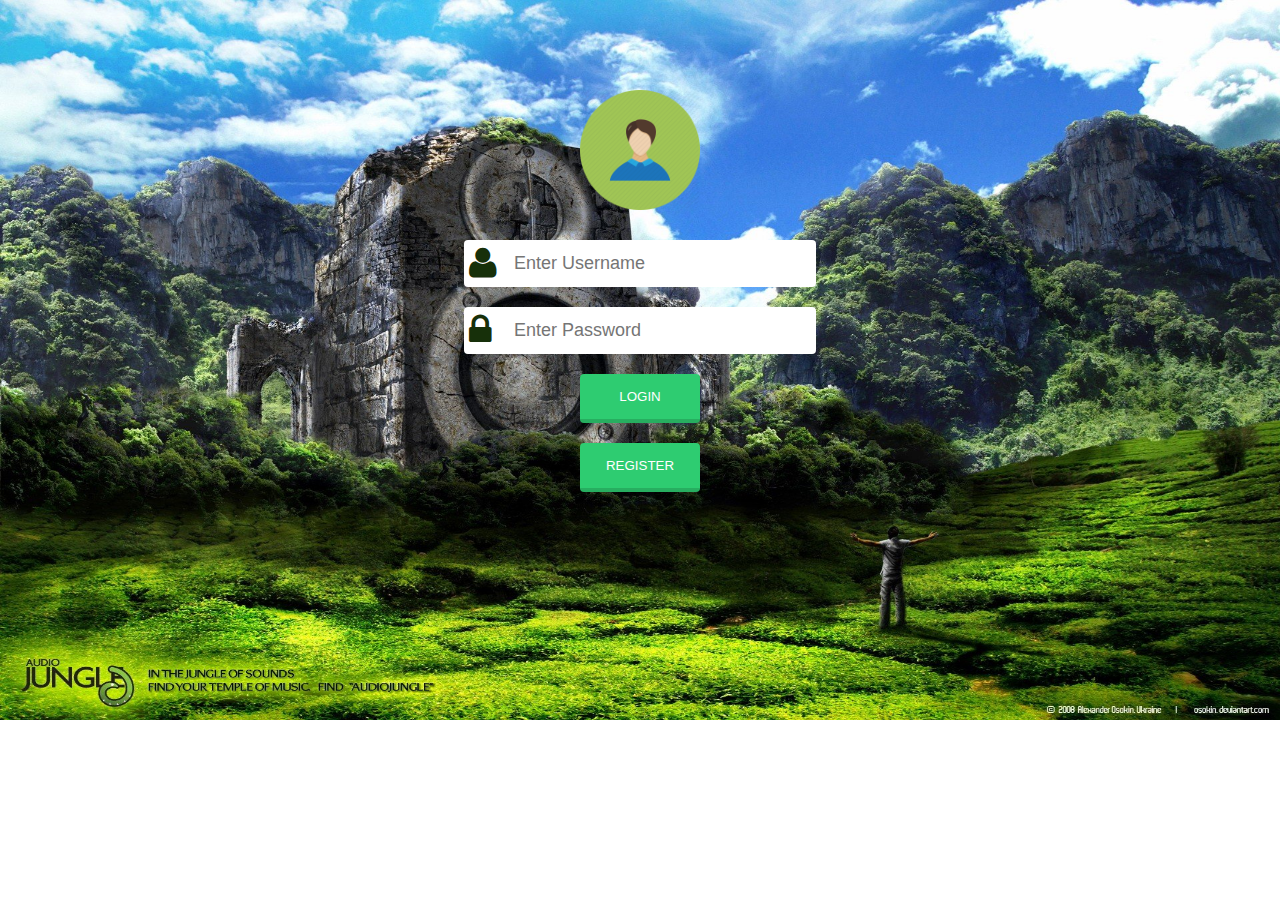
==== index.html @ 31ce7d64 "version 1.0" ====
<!DOCTYPE html PUBLIC "-//W3C//DTD HTML 4.01 Transitional//EN" "http://www.w3.org/TR/html4/loose.dtd">
<html>
<head>
   <title></title>
   <link rel="stylesheet" type="text/css" href="style.css"></link>
   <link rel="stylesheet" href="font-awesome-4.6.3/css/font-awesome.min.css">
   <script type=text/JavaScript src="js/login.js"></script>

 </head>
 <body>


   <div class="container">
     <img src="img/bn.png">
     <form action="validate.jsp" method="post">
       <div class="form-input">
       
         <input type="text" name="username"
         placeholder="Enter Username">
       </div>
       <div class="form-input1">
         <input type="password" name="password"
         placeholder="Enter Password">
       </div>
       <input type="submit"  name="submit"
       value="LOGIN"   class="btn-login">
        
     </form>
       <form action="Reg.html" method="post">
        <input type="submit"  name="Register"
        value="REGISTER"     class="btn-login">
        <br>
    </form>
   </div>
 </body>
---- style.css ----
body{
  margin: 0 auto;
  background-image: url("img/zb.jpg");
  background-repeat: no-repeat;
  background-size: 100% 720px;
}
.container{
  width: 500px;
  height: 400px;
  text-align: center;
  background-color: rgba(12, 13, 5, 0);
    border-radius: 4px;
    margin: 0 auto;
    margin-top: 150px;
}
.container img{
  width: 120px;
  height: 120px;
  margin-top: -60px;
  margin-bottom: 30px;
  }
  input[type="text"],input[type="password"]{
    height: 45px;
    width: 300px;
    font-size: 18px;
    margin-bottom: 20px;
    border-radius: 4px;
    border: none;
    background-color: #fff;
    padding-left: 50px;
  }
  input[type=button]{
  font-size: 16px;
  background: linear-gradient(#ffbc00 5%, #ffdd7f 100%);
  border: 1px solid #e5a900;
  color: #4E4D4B;
  font-weight: bold;
  cursor: pointer;
  width: 100%;
  border-radius: 5px;
  padding: 10px 0;
  outline:none;
  }
   .form-input::before{
     content: "\f007";
     position: absolute;
     font-family: "FontAwesome";
     padding-left: 5px;
     color: #17300a;
     padding-top: 5px;
     font-size: 35px;
   }
   .form-input1::before{
     content: "\f023";
     position: absolute;
     font-family: "FontAwesome";
     padding-left: 5px;
     color: #17300a;
     padding-top: 5px;
     font-size: 35px;
   }
   .form-input3::before{
     content: "\f1be";
     position: absolute;
     font-family: "FontAwesome";
     padding-left: 5px;
     color: #17300a;
     padding-top: 5px;
     font-size: 35px;
   }
   .form-input4::before{
     content: "\f084";
     position: absolute;
     font-family: "FontAwesome";
     padding-left: 5px;
     color: #17300a;
     padding-top: 5px;
     font-size: 35px;
   }
   .form-input5::before{
     content: "\f007";
     position: absolute;
     font-family: "FontAwesome";
     padding-left: 5px;
     color: #17300a;
     padding-top: 5px;
     font-size: 35px;
   }
   .form-input6::before{
     content: "\f007";
     position: absolute;
     font-family: "FontAwesome";
     padding-left: 5px;
     color: #17300a;
     padding-top: 5px;
     font-size: 35px;
   }
   .form-input7::before{
     content: "\f003";
     position: absolute;
     font-family: "FontAwesome";
     padding-left: 5px;
     color: #17300a;
     padding-top: 5px;
     font-size: 35px;
   }
.btn-login{
  padding: 15px 25px;
  cursor: pointer;
  color: #fff;
  background-color: #2ECC71;
  border-radius: 4px;
  border: none;
  border-bottom: 4px solid #27AE60;
  margin-bottom: 20px;
  width: 120px;
  
}


a{
  color: #fff;
}
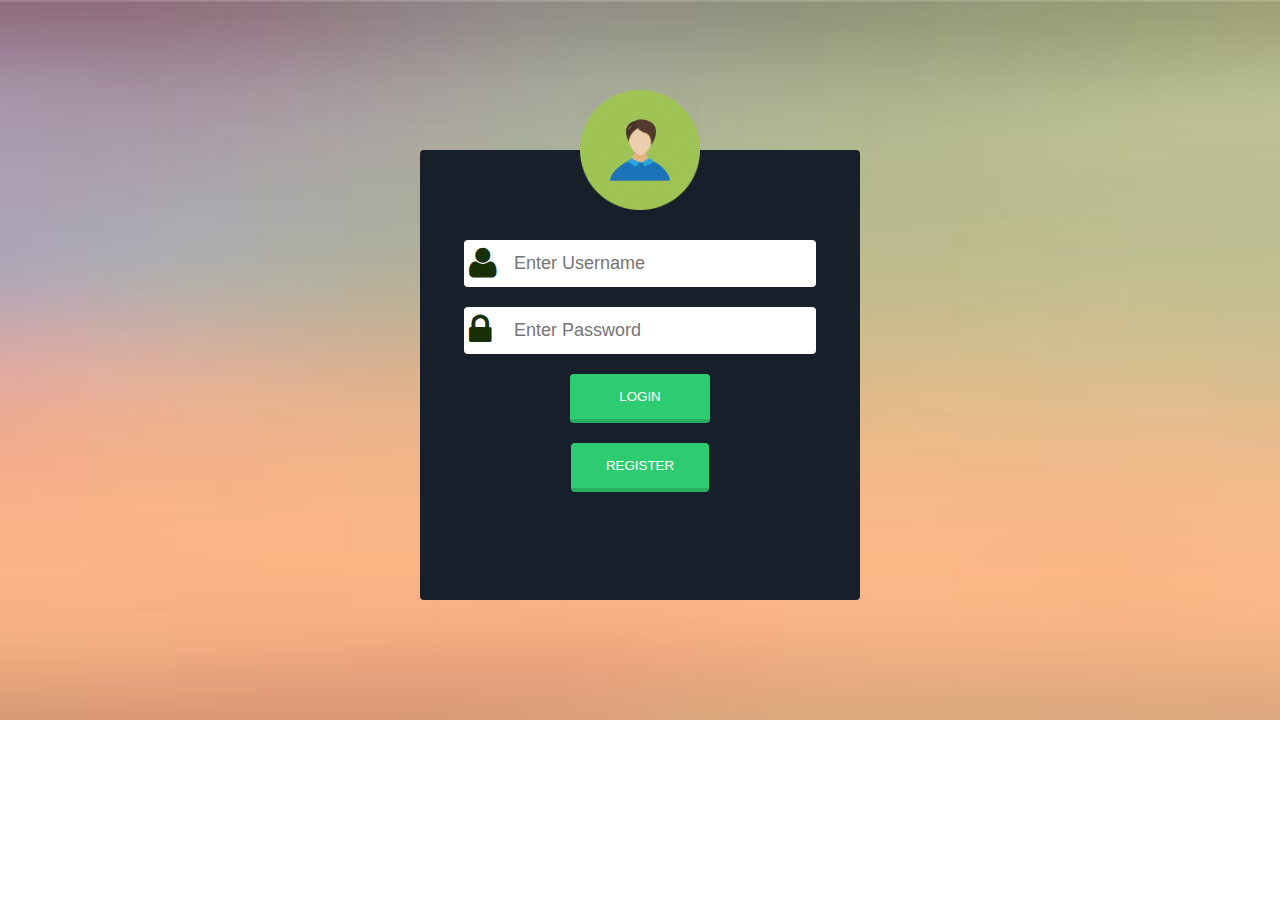
==== commit a696c234: "version 3.0" ====
--- a/index.html
+++ b/index.html
@@ -1,3 +1,4 @@
+
 <!DOCTYPE html PUBLIC "-//W3C//DTD HTML 4.01 Transitional//EN" "http://www.w3.org/TR/html4/loose.dtd">
 <html>
 <head>
@@ -11,25 +12,26 @@
 
 
    <div class="container">
-     <img src="img/bn.png">
+    <img src="img/bn.png">
+    
      <form action="validate.jsp" method="post">
        <div class="form-input">
        
-         <input type="text" name="username"
+         <input type="text" name="username" required
          placeholder="Enter Username">
        </div>
        <div class="form-input1">
-         <input type="password" name="password"
+         <input type="password" name="password" required
          placeholder="Enter Password">
        </div>
        <input type="submit"  name="submit"
        value="LOGIN"   class="btn-login">
-        
+        <br>   
      </form>
        <form action="Reg.html" method="post">
         <input type="submit"  name="Register"
-        value="REGISTER"     class="btn-login">
+        value="REGISTER"     class="btn-register">
         <br>
     </form>
    </div>
- </body>+ </body>
--- a/style.css
+++ b/style.css
@@ -1,17 +1,34 @@
 body{
   margin: 0 auto;
-  background-image: url("img/zb.jpg");
+  background-image: url("img/test1.jpg");
   background-repeat: no-repeat;
   background-size: 100% 720px;
 }
+ h3{
+   color: white;
+   padding: 0px;
+   margin: 0px;
+   font-family: "Open Sans";
+   font-size: 18px;
+     }
+     
 .container{
-  width: 500px;
-  height: 400px;
+  width: 440px;
+  height: 450px;
   text-align: center;
-  background-color: rgba(12, 13, 5, 0);
+  background-color: #17202A  ;
     border-radius: 4px;
     margin: 0 auto;
     margin-top: 150px;
+}
+.container-reg{
+  width: 440px;
+  height: 500px;
+  text-align: center;
+  background-color: #17202A;
+    border-radius: 4px;
+    margin: 0 auto;
+    margin-top: 100px;
 }
 .container img{
   width: 120px;
@@ -69,6 +86,24 @@
      font-size: 35px;
    }
    .form-input4::before{
+     content: "\f1be";
+     position: absolute;
+     font-family: "FontAwesome";
+     padding-left: 5px;
+     color: #17300a;
+     padding-top: 5px;
+     font-size: 35px;
+   }
+   .form-input5::before{
+     content: "\f21b";
+     position: absolute;
+     font-family: "FontAwesome";
+     padding-left: 5px;
+     color: #17300a;
+     padding-top: 5px;
+     font-size: 35px;
+   }
+   .form-input6::before{
      content: "\f084";
      position: absolute;
      font-family: "FontAwesome";
@@ -77,26 +112,8 @@
      padding-top: 5px;
      font-size: 35px;
    }
-   .form-input5::before{
-     content: "\f007";
-     position: absolute;
-     font-family: "FontAwesome";
-     padding-left: 5px;
-     color: #17300a;
-     padding-top: 5px;
-     font-size: 35px;
-   }
-   .form-input6::before{
-     content: "\f007";
-     position: absolute;
-     font-family: "FontAwesome";
-     padding-left: 5px;
-     color: #17300a;
-     padding-top: 5px;
-     font-size: 35px;
-   }
    .form-input7::before{
-     content: "\f003";
+     content: "\f084";
      position: absolute;
      font-family: "FontAwesome";
      padding-left: 5px;
@@ -105,7 +122,7 @@
      font-size: 35px;
    }
 .btn-login{
-  padding: 15px 25px;
+  padding: 15px 49px;
   cursor: pointer;
   color: #fff;
   background-color: #2ECC71;
@@ -113,8 +130,16 @@
   border: none;
   border-bottom: 4px solid #27AE60;
   margin-bottom: 20px;
-  width: 120px;
-  
+}
+.btn-register{
+  padding: 15px 35px;
+  cursor: pointer;
+  color: #fff;
+  background-color: #2ECC71;
+  border-radius: 4px;
+  border: none;
+  border-bottom: 4px solid #27AE60;
+  margin-bottom: 20px;
 }
 
 
